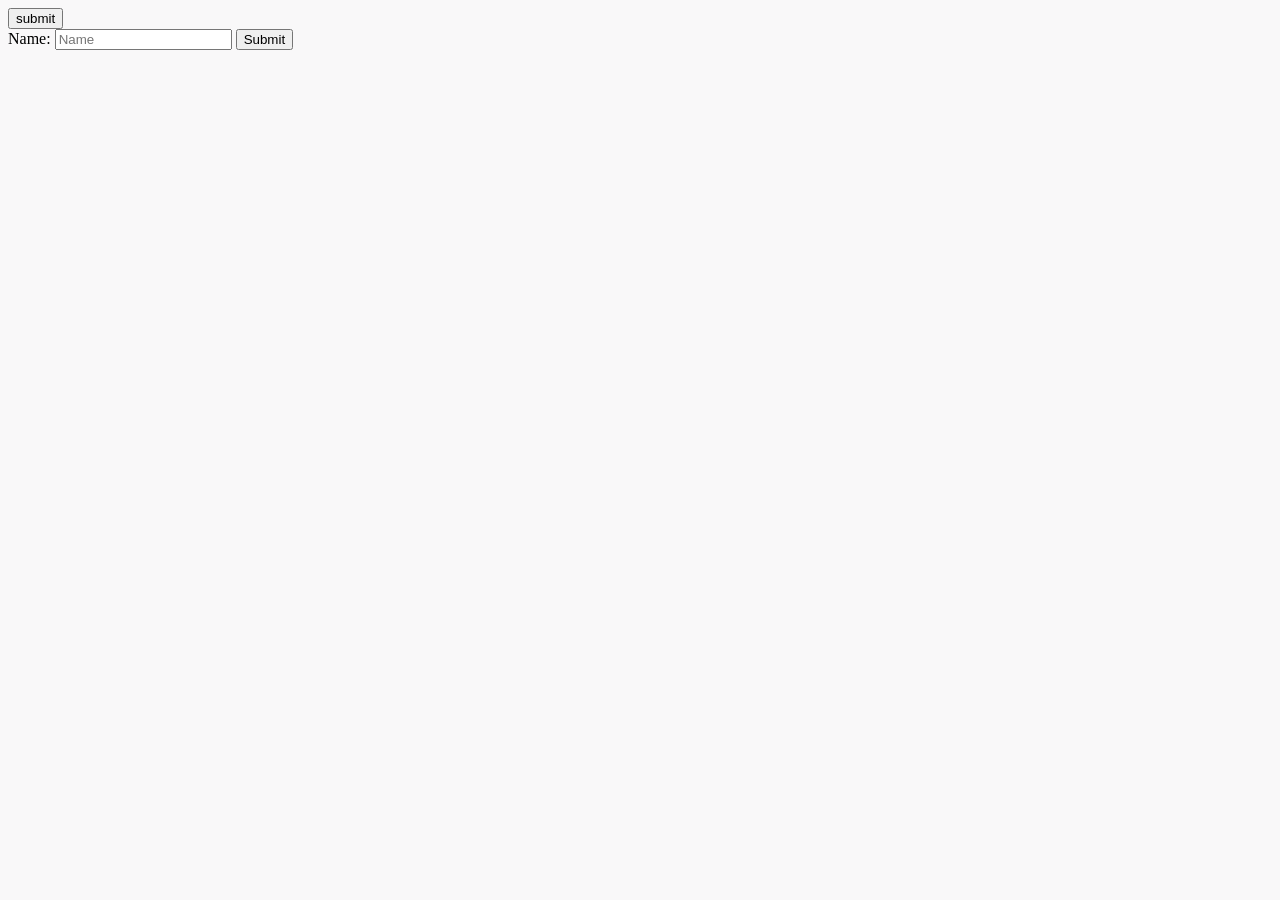
==== order.html @ 983f3848 "doing the homepage buttons stuf" ====
<!DOCTYPE html>
<html>
<head>
    <link rel="stylesheet" href="style.css">
<title>cool factory</title>
</head>
<body>

<button onclick="start()">submit</button>

<form onsubmit="return false;">
    <label for="formName">Name:</label>
    <input type="text" id="nameField" name="formName" placeholder="Name">
    <input type="submit" onclick=getFormInput()>
</form>

<div id="JavaScriptOutput"></div>


<script src="script.js"></script>
</body>
</html>
---- style.css ----
body {
    background-color: #F9F8F9;
}

/* Divider */

.container {
    display: grid;
    grid-template-columns: 50% 50%;
    grid-template-rows: 100px 400px auto;
}

/* Divider */

.nav {
    grid-column: 2;
    grid-row: 1;

    display:flex;
    gap: 100px;
    align-items: center;
    justify-content: flex-end;
    padding-right: 100px;
}

.nav a {
 font-size: 30px;
 text-decoration: none;
 color: black;
 font-family:'Segoe UI', Tahoma, Geneva, Verdana, sans-serif;   
}

.nav a:hover {
    text-decoration: underline;
}

/* Divider */

.logo {
    grid-column: 1;
    grid-row: 1;

    display:flex;
    align-items: center;
    justify-content: flex-start;
    padding-left: 50px;
}

.logo img{
    width: 15%;
    height: 100px;
    object-fit: cover;
}

/* Divider */

.hero {
    grid-column: 2; 
    grid-row: 2;
    transform: translate(-80px);
}

.hero img{
    width: 100%;
    height: auto;
}

/* Divider */

.homename {
    grid-column: 1;
    grid-row: 2;

    padding-left: 50px;
}

.homename h1 {
    font-size: 70px;
    font-family:'Segoe UI', Tahoma, Geneva, Verdana, sans-serif;
}

/* Divider */

.description {
    grid-column: 1;
    grid-row: 2;

    padding-top: 130px;
    padding-left: 50px;
}

.description p {
    font-size: 18px;
    font-family:'Segoe UI', Tahoma, Geneva, Verdana, sans-serif;
}

.products {
    grid-column: 1;
    grid-row: 2;

    padding-top: 200px;
}

.products img {
    width: 40%;
    height: auto;
}
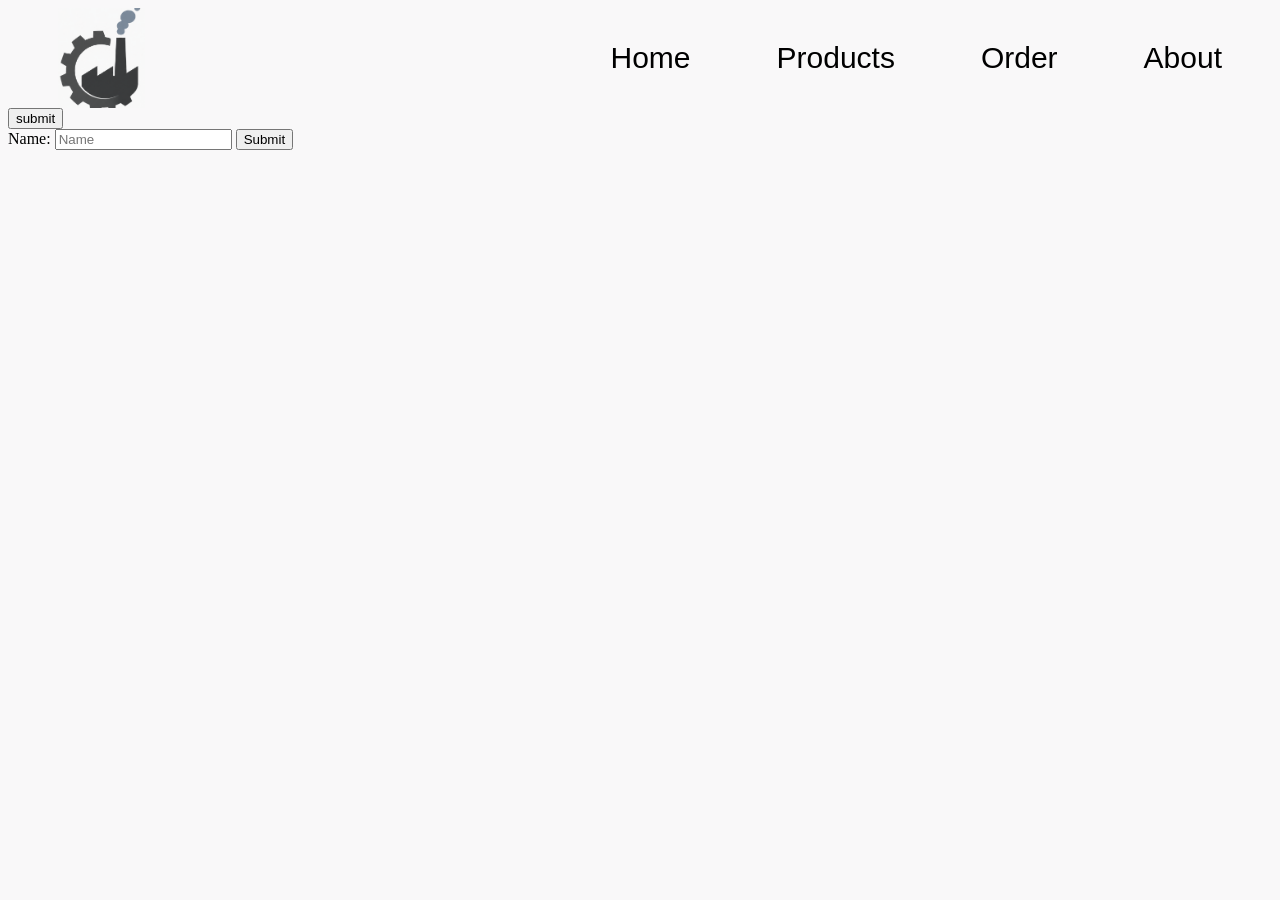
==== commit 35d3faee: "reversed filtering becuse too hard" ====
--- a/order.html
+++ b/order.html
@@ -5,6 +5,20 @@
 <title>cool factory</title>
 </head>
 <body>
+
+<div class="navbarcontainer">
+        
+    <div class="nav">
+        <a href="index.html">Home</a>
+        <a href="products.html">Products</a>
+        <a href="order.html">Order</a>
+        <a href="about.html">About</a>
+    </div>
+
+    <div class="logo">
+        <img src="images/logo.png" alt="logo">
+    </div>
+</div>
 
 <button onclick="start()">submit</button>
 
--- a/style.css
+++ b/style.css
@@ -14,13 +14,13 @@
 
 .nav {
     grid-column: 2;
-    grid-row: 1;
+    grid-row: 0.5;
 
     display:flex;
-    gap: 100px;
+    gap: 86px;
     align-items: center;
     justify-content: flex-end;
-    padding-right: 100px;
+    padding-right: 50px;
 }
 
 .nav a {
@@ -94,14 +94,84 @@
     font-family:'Segoe UI', Tahoma, Geneva, Verdana, sans-serif;
 }
 
+/* Divider */
+
 .products {
     grid-column: 1;
     grid-row: 2;
 
-    padding-top: 200px;
+    padding-top: 270px;
+    padding-left: 50px;
 }
 
 .products img {
-    width: 40%;
+    width: 35%;
     height: auto;
+}
+
+/* Divider */
+
+.review {
+    grid-column: 1;
+    grid-row: 2;
+    padding-top: 335px;
+    padding-left: 50px;
+}
+
+.review img{
+    width: 71%;
+    height: auto;
+}
+
+/* INDEX CSS ABOVE */
+/* PRODUCTS CSS BELOW */
+
+.navbarcontainer {
+    display: grid;
+    grid-template-columns: 50% 50%;
+    grid-template-rows: 100px auto auto;
+}
+
+.container2 {
+    display: grid;
+    grid-template-columns: 25% 25% 25% 25%;
+    grid-template-rows: 100px auto auto;
+}
+
+.container2 h1 {
+    font-size: 30px;
+}
+
+.container2 h2 {
+    font-size: 20px;
+}
+
+.cards {
+    grid-column-start: 1;
+    grid-column-end: 5;
+
+    display: flex;
+    flex-wrap: wrap;
+    justify-content: space-between;
+    padding: 40px 100px;
+    gap: 50px;
+}
+
+.card {
+    background-color: white;
+    width: 20%;
+    border-radius: 10px;
+    text-align: center;
+    overflow: hidden;
+}
+
+.card img {
+    width: 100%;
+    height: 200px;
+    object-fit: cover;
+}
+
+.card h1 {
+    font-size: 20px;
+    margin: 10px 0;
 }
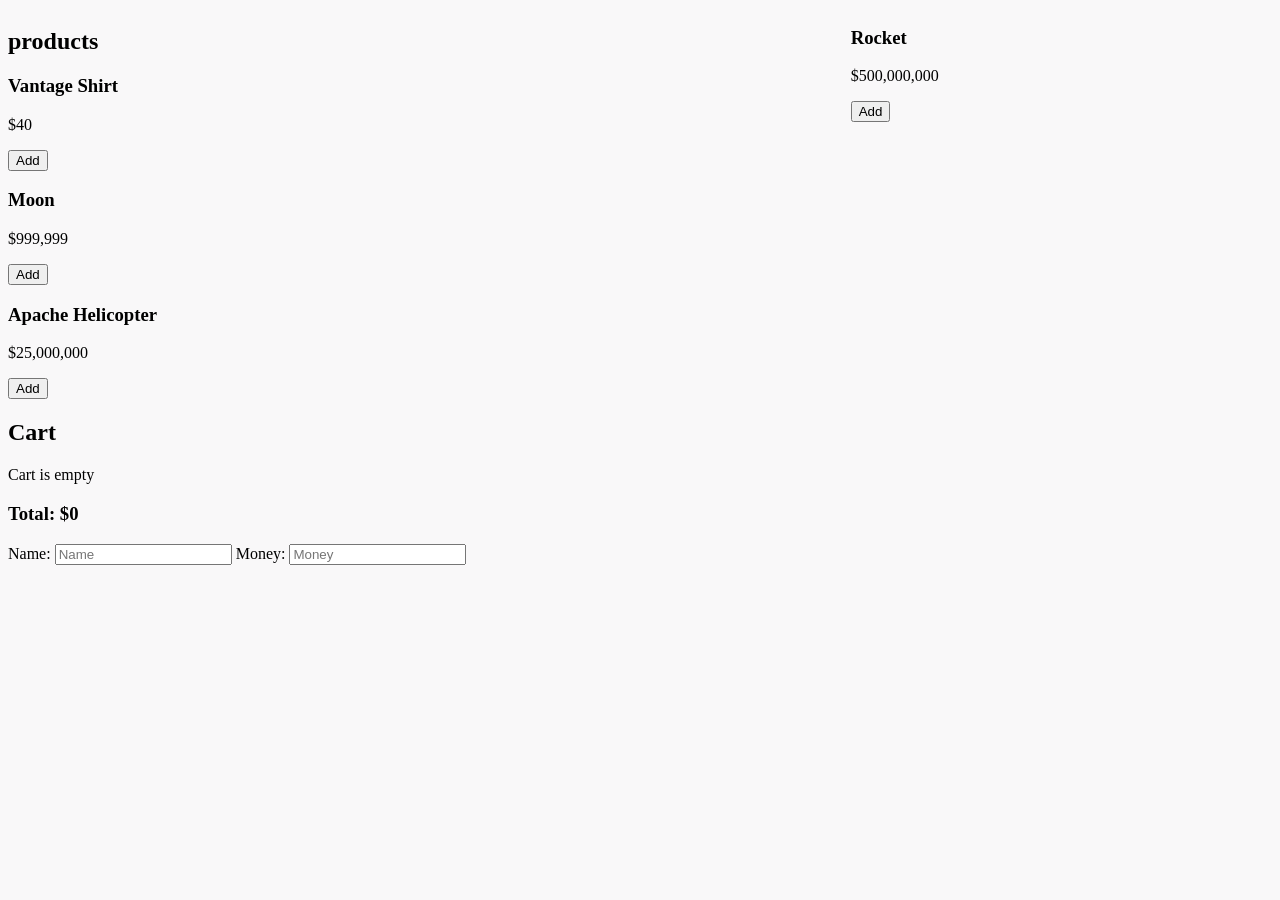
==== commit 44f8825a: "too much work to do in short time for everything so just gonna do order page and if extra time do ho" ====
--- a/order.html
+++ b/order.html
@@ -6,27 +6,54 @@
 </head>
 <body>
 
-<div class="navbarcontainer">
-        
-    <div class="nav">
-        <a href="index.html">Home</a>
-        <a href="products.html">Products</a>
-        <a href="order.html">Order</a>
-        <a href="about.html">About</a>
-    </div>
+<div class="container">
 
-    <div class="logo">
-        <img src="images/logo.png" alt="logo">
-    </div>
+
+        <div id="products">
+            <h2>products</h2>
+
+            <div class="cards">
+                <h3>Vantage Shirt</h3>
+                <p>$40</p>
+                <button onclick="addToCart('Vantage Shirt',40)">Add</button>
+            </div>
+
+            <div class="cards">
+                <h3>Moon</h3>
+                <p>$999,999</p>
+                <button onclick="addToCart('Moon',999999)">Add</button>
+            </div>
+
+            <div class="cards">
+                <h3>Apache Helicopter</h3>
+                <p>$25,000,000</p>
+                <button onclick="addToCart('Apache Helicopter',25000000)">Add</button>
+            </div>
+        </div>
+
+            <div class="cards">
+                <h3>Rocket</h3>
+                <p>$500,000,000</p>
+                <button onclick="addToCart('Rocket',500000000)">Add</button>
+            </div>
 </div>
 
-<button onclick="start()">submit</button>
+        <div id="cart">
+            <h2>Cart</h2>
 
-<form onsubmit="return false;">
-    <label for="formName">Name:</label>
-    <input type="text" id="nameField" name="formName" placeholder="Name">
-    <input type="submit" onclick=getFormInput()>
-</form>
+            <div id="cartItems"> Cart is empty</div>
+            <h3>Total: $<span id="total">0</span></h3>
+
+            <form onsubmit="return false;">
+                <label>Name:</label>
+                <input type="text" id="nameField" placeholder="Name">
+
+                <label>Money:</label>
+                <input type="number" id="moneyField" placeholder="Money">
+            </form>
+        </div>
+
+
 
 <div id="JavaScriptOutput"></div>
 
--- a/style.css
+++ b/style.css
@@ -2,176 +2,20 @@
     background-color: #F9F8F9;
 }
 
-/* Divider */
-
 .container {
     display: grid;
-    grid-template-columns: 50% 50%;
-    grid-template-rows: 100px 400px auto;
+    grid-template-columns: 2fr 1fr;
 }
 
-/* Divider */
-
-.nav {
-    grid-column: 2;
-    grid-row: 0.5;
-
-    display:flex;
-    gap: 86px;
-    align-items: center;
-    justify-content: flex-end;
-    padding-right: 50px;
+header {
+    text-align: center;
+    padding: 20px;
 }
 
-.nav a {
- font-size: 30px;
- text-decoration: none;
- color: black;
- font-family:'Segoe UI', Tahoma, Geneva, Verdana, sans-serif;   
+#products {
+    grid-column: 1;
 }
 
-.nav a:hover {
-    text-decoration: underline;
-}
-
-/* Divider */
-
-.logo {
-    grid-column: 1;
-    grid-row: 1;
-
-    display:flex;
-    align-items: center;
-    justify-content: flex-start;
-    padding-left: 50px;
-}
-
-.logo img{
-    width: 15%;
-    height: 100px;
-    object-fit: cover;
-}
-
-/* Divider */
-
-.hero {
-    grid-column: 2; 
-    grid-row: 2;
-    transform: translate(-80px);
-}
-
-.hero img{
-    width: 100%;
-    height: auto;
-}
-
-/* Divider */
-
-.homename {
-    grid-column: 1;
-    grid-row: 2;
-
-    padding-left: 50px;
-}
-
-.homename h1 {
-    font-size: 70px;
-    font-family:'Segoe UI', Tahoma, Geneva, Verdana, sans-serif;
-}
-
-/* Divider */
-
-.description {
-    grid-column: 1;
-    grid-row: 2;
-
-    padding-top: 130px;
-    padding-left: 50px;
-}
-
-.description p {
-    font-size: 18px;
-    font-family:'Segoe UI', Tahoma, Geneva, Verdana, sans-serif;
-}
-
-/* Divider */
-
-.products {
-    grid-column: 1;
-    grid-row: 2;
-
-    padding-top: 270px;
-    padding-left: 50px;
-}
-
-.products img {
-    width: 35%;
-    height: auto;
-}
-
-/* Divider */
-
-.review {
-    grid-column: 1;
-    grid-row: 2;
-    padding-top: 335px;
-    padding-left: 50px;
-}
-
-.review img{
-    width: 71%;
-    height: auto;
-}
-
-/* INDEX CSS ABOVE */
-/* PRODUCTS CSS BELOW */
-
-.navbarcontainer {
-    display: grid;
-    grid-template-columns: 50% 50%;
-    grid-template-rows: 100px auto auto;
-}
-
-.container2 {
-    display: grid;
-    grid-template-columns: 25% 25% 25% 25%;
-    grid-template-rows: 100px auto auto;
-}
-
-.container2 h1 {
-    font-size: 30px;
-}
-
-.container2 h2 {
-    font-size: 20px;
-}
-
-.cards {
-    grid-column-start: 1;
-    grid-column-end: 5;
-
-    display: flex;
-    flex-wrap: wrap;
-    justify-content: space-between;
-    padding: 40px 100px;
-    gap: 50px;
-}
-
-.card {
-    background-color: white;
-    width: 20%;
-    border-radius: 10px;
-    text-align: center;
-    overflow: hidden;
-}
-
-.card img {
-    width: 100%;
-    height: 200px;
-    object-fit: cover;
-}
-
-.card h1 {
-    font-size: 20px;
-    margin: 10px 0;
+#cart {
+    grid-column: 2;
 }
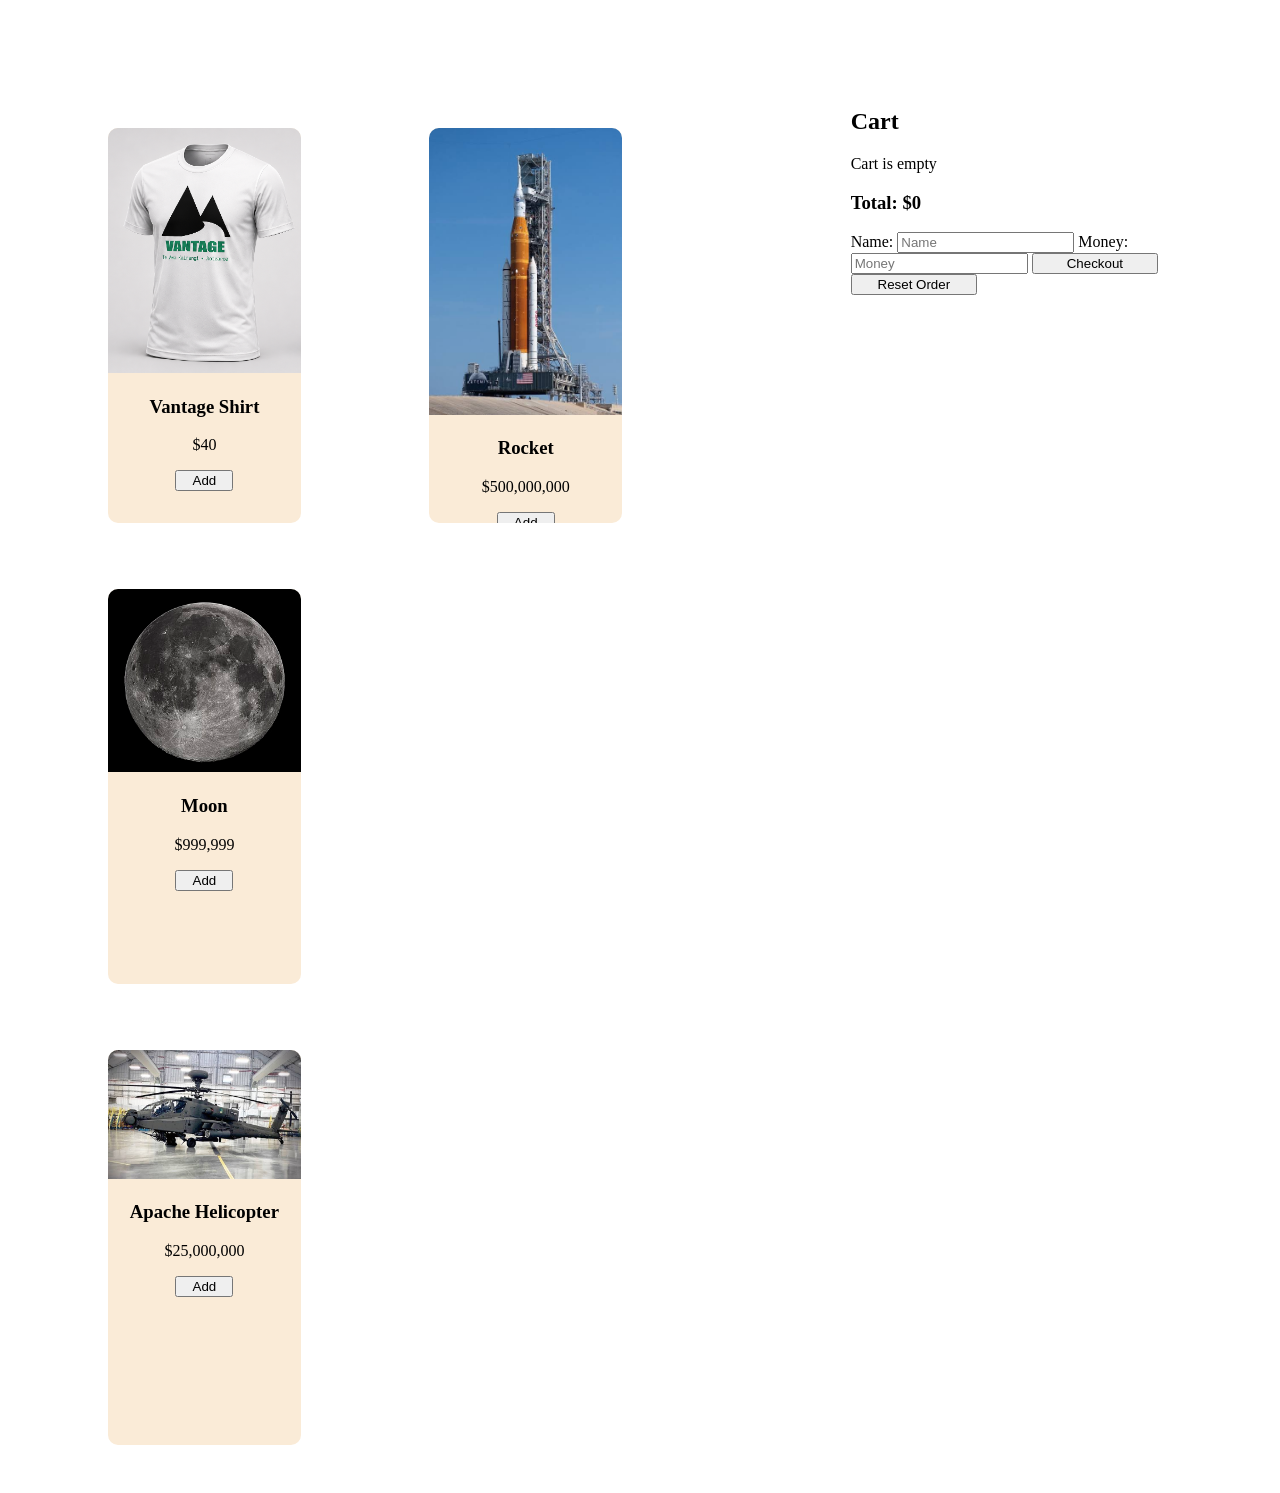
==== commit c1000d45: "did some css made the cards css little broken gonna do javascript next and fix up and cart css last" ====
--- a/order.html
+++ b/order.html
@@ -10,33 +10,36 @@
 
 
         <div id="products">
-            <h2>products</h2>
+
 
             <div class="cards">
+                <img src="images/vantageshirt.png" alt="vantage shirt product">
                 <h3>Vantage Shirt</h3>
                 <p>$40</p>
                 <button onclick="addToCart('Vantage Shirt',40)">Add</button>
             </div>
 
             <div class="cards">
+                <img src="images/moon.jpg" alt="moon product">
                 <h3>Moon</h3>
                 <p>$999,999</p>
                 <button onclick="addToCart('Moon',999999)">Add</button>
             </div>
 
             <div class="cards">
+                <img src="images/apache.jpg" alt="apache helicopter">
                 <h3>Apache Helicopter</h3>
                 <p>$25,000,000</p>
                 <button onclick="addToCart('Apache Helicopter',25000000)">Add</button>
             </div>
-        </div>
 
             <div class="cards">
+                <img src="images/rocket.jpg" alt="rocket">
                 <h3>Rocket</h3>
                 <p>$500,000,000</p>
                 <button onclick="addToCart('Rocket',500000000)">Add</button>
             </div>
-</div>
+        </div>
 
         <div id="cart">
             <h2>Cart</h2>
@@ -50,12 +53,15 @@
 
                 <label>Money:</label>
                 <input type="number" id="moneyField" placeholder="Money">
+
+                <button onclick="checkout()">Checkout</button>
+                <button onclick="resetOrder()">Reset Order</button>
             </form>
+
+            <div id="receipt"></div>
+
         </div>
-
-
-
-<div id="JavaScriptOutput"></div>
+</div>
 
 
 <script src="script.js"></script>
--- a/style.css
+++ b/style.css
@@ -1,21 +1,48 @@
 body {
-    background-color: #F9F8F9;
+    background-color: white;
 }
 
 .container {
     display: grid;
+
     grid-template-columns: 2fr 1fr;
-}
-
-header {
-    text-align: center;
-    padding: 20px;
+    grid-template-rows: 80px auto;
 }
 
 #products {
     grid-column: 1;
+    grid-row: 2;
+
+    display: flex;
+    flex-wrap: wrap;
+    justify-content: space-between;
+
+    padding: 40px 100px;
+    flex-direction: column;
+}
+
+
+.cards {
+    background-color: antiquewhite;
+    width: 30%;
+    height: 30%;
+    border-radius: 10px;
+    text-align: center;
+    overflow: hidden;
+}
+
+.cards img {
+    width: 100%;
+    height: 100px;
+    height: auto;
+    object-fit: cover;
+}
+
+button {
+    width: 30%;
 }
 
 #cart {
     grid-column: 2;
+    grid-row: 2;
 }
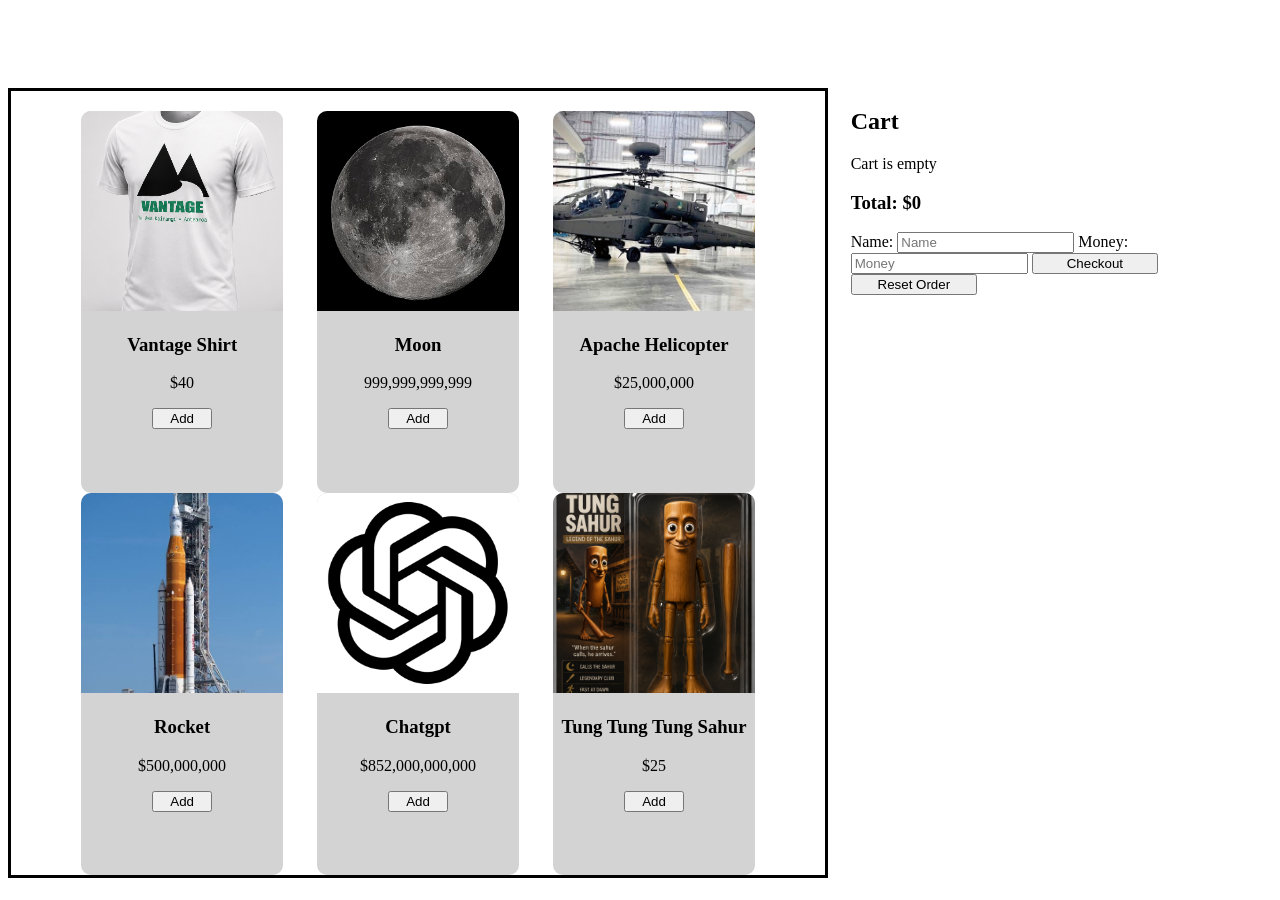
==== commit 1af168a3: "done some comments and worked on css" ====
--- a/order.html
+++ b/order.html
@@ -22,7 +22,7 @@
             <div class="cards">
                 <img src="images/moon.jpg" alt="moon product">
                 <h3>Moon</h3>
-                <p>$999,999</p>
+                <p>999,999,999,999</p>
                 <button onclick="addToCart('Moon',999999)">Add</button>
             </div>
 
@@ -38,6 +38,20 @@
                 <h3>Rocket</h3>
                 <p>$500,000,000</p>
                 <button onclick="addToCart('Rocket',500000000)">Add</button>
+            </div>
+
+            <div class="cards">
+                <img src="images/chatgptlogo.png" alt="chatgpt company">
+                <h3>Chatgpt</h3>
+                <p>$852,000,000,000</p>
+                <button onclick="addToCart('Chatgpt',852000000000)">Add</button>
+            </div>
+
+            <div class="cards">
+                <img src="images/tungtung.png" alt="tungtungsahur collectible">
+                <h3>Tung Tung Tung Sahur</h3>
+                <p>$25</p>
+                <button onclick="addToCart('Tung Tung Tung Sahur',25)">Add</button>
             </div>
         </div>
 
--- a/style.css
+++ b/style.css
@@ -17,15 +17,19 @@
     flex-wrap: wrap;
     justify-content: space-between;
 
-    padding: 40px 100px;
-    flex-direction: column;
+    border: 3px solid black;
+    width: 80%;
+    padding-left: 70px;
+    padding-right: 70px;
+    padding-top: 20px;
+    padding-bottom: 127px;
 }
 
 
 .cards {
-    background-color: antiquewhite;
+    background-color:lightgray;
     width: 30%;
-    height: 30%;
+    height: 60%;
     border-radius: 10px;
     text-align: center;
     overflow: hidden;
@@ -33,8 +37,7 @@
 
 .cards img {
     width: 100%;
-    height: 100px;
-    height: auto;
+    height: 200px;
     object-fit: cover;
 }
 
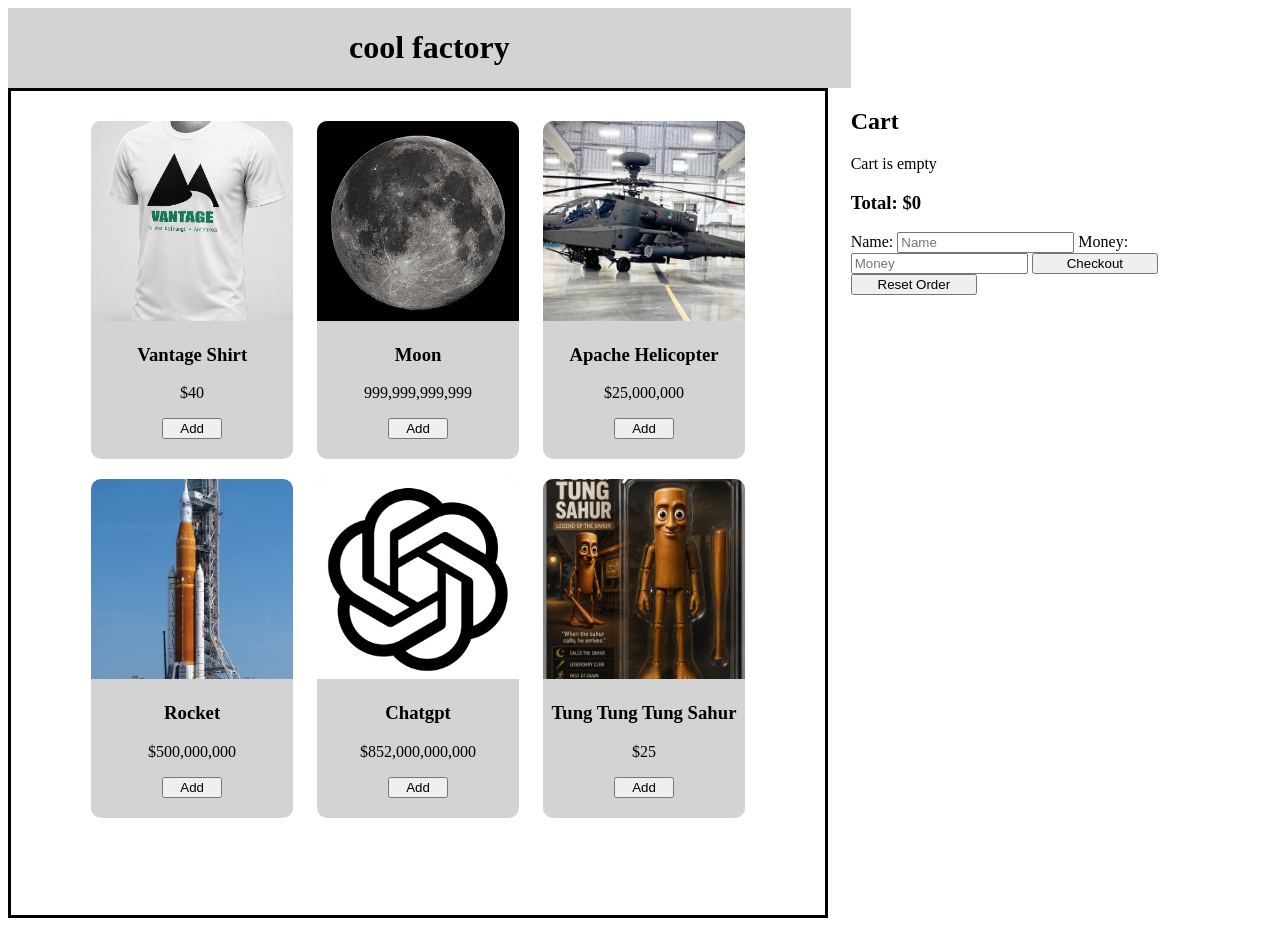
==== commit b899c322: "did the finishing touches and added name alert thing did some css i think i cant remember" ====
--- a/order.html
+++ b/order.html
@@ -8,9 +8,9 @@
 
 <div class="container">
 
+    <header><h1>cool factory</h1></header>
 
         <div id="products">
-
 
             <div class="cards">
                 <img src="images/vantageshirt.png" alt="vantage shirt product">
@@ -66,9 +66,9 @@
                 <input type="text" id="nameField" placeholder="Name">
 
                 <label>Money:</label>
-                <input type="number" id="moneyField" placeholder="Money">
+                <input type="number" id="moneyField" min="0" placeholder="Money">
 
-                <button onclick="checkout()">Checkout</button>
+                <button onclick="checkOut()">Checkout</button>
                 <button onclick="resetOrder()">Reset Order</button>
             </form>
 
--- a/style.css
+++ b/style.css
@@ -29,10 +29,11 @@
 .cards {
     background-color:lightgray;
     width: 30%;
-    height: 60%;
+    height: 50%;
     border-radius: 10px;
     text-align: center;
     overflow: hidden;
+    margin: 10px;
 }
 
 .cards img {
@@ -48,4 +49,13 @@
 #cart {
     grid-column: 2;
     grid-row: 2;
+}
+
+header {
+    background-color: lightgrey;
+    width: 100%;
+}
+
+header h1 {
+    text-align: center;
 }
